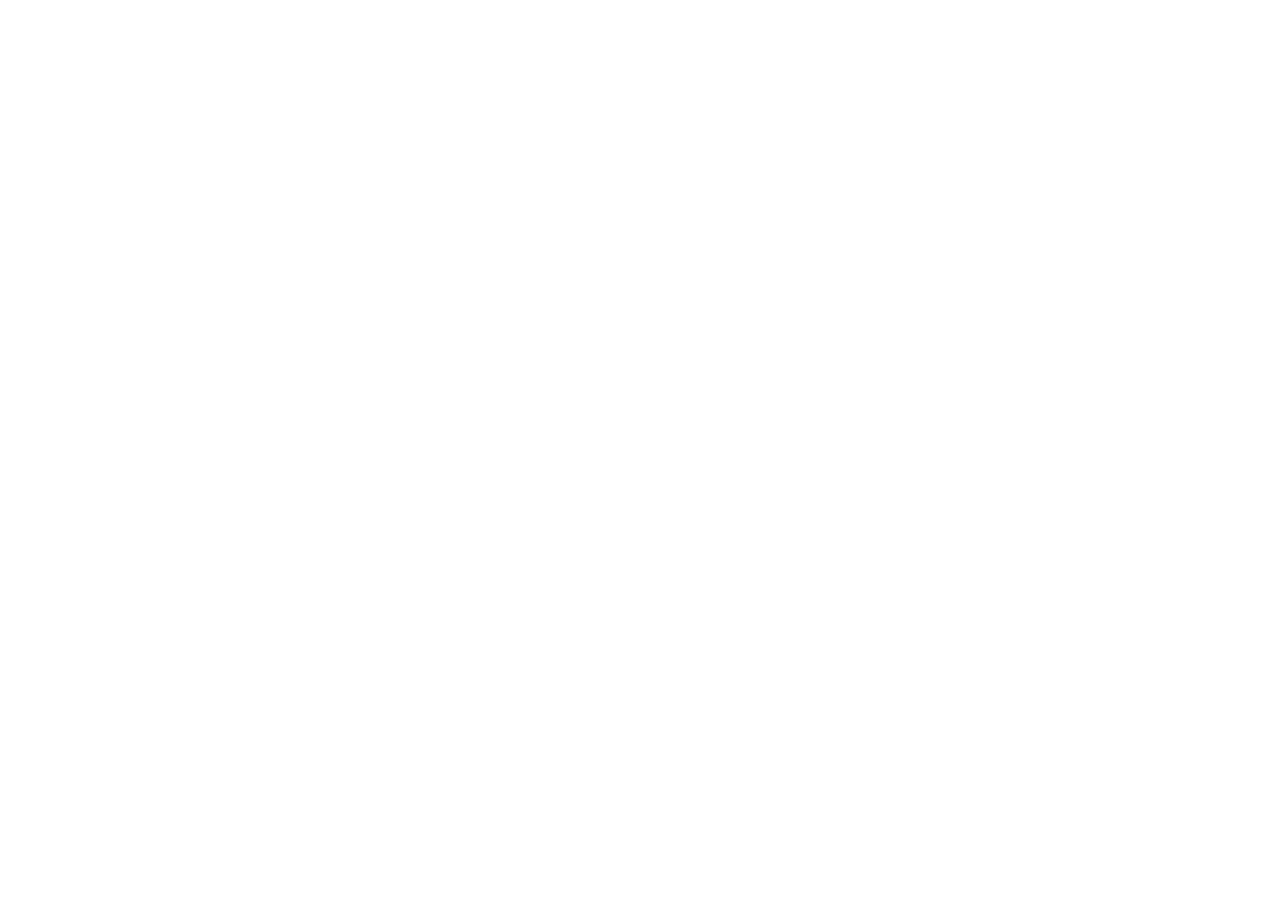
==== index.html @ 89f11338 "first commit" ====
<!DOCTYPE html>
<html lang="en">
<head>
  <meta charset="UTF-8">
  <meta http-equiv="X-UA-Compatible" content="IE=edge">
  <meta name="viewport" content="width=device-width, initial-scale=1.0">
  <title>solar-panel-site</title>
</head>
<body>
  
</body>
</html>
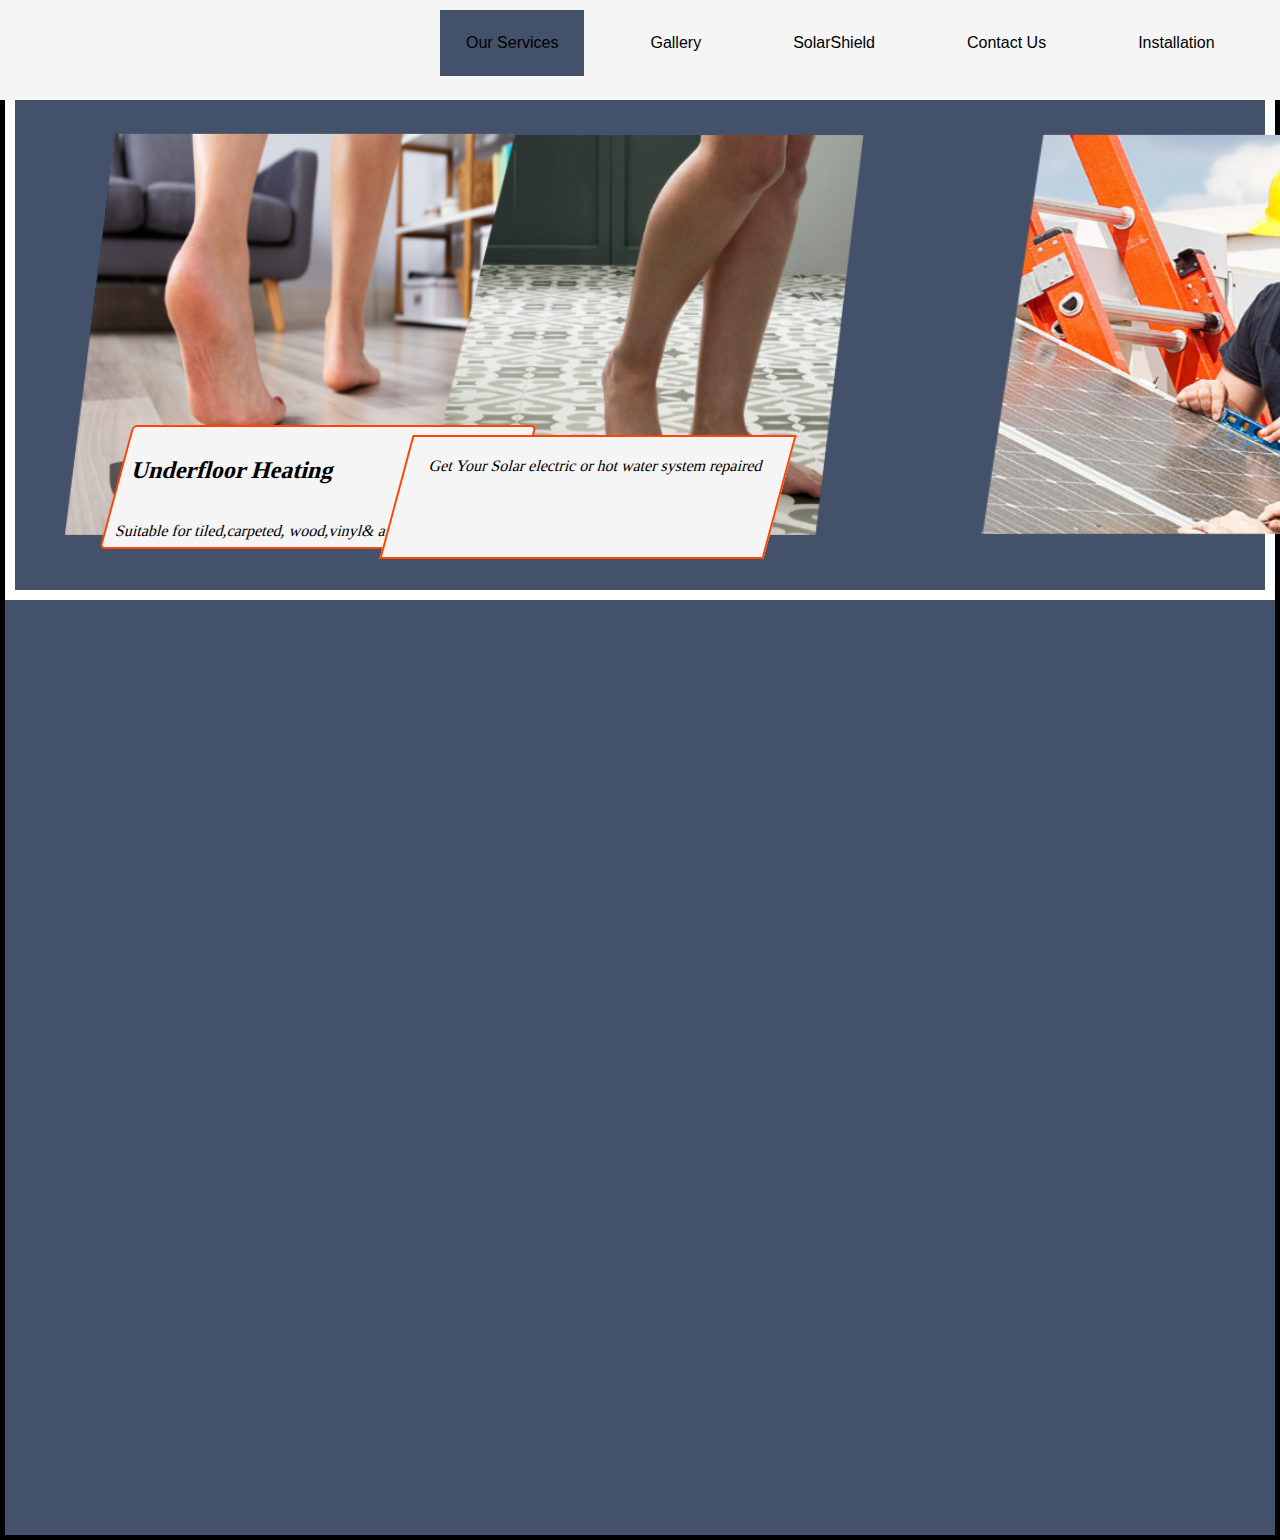
==== commit 6f17f5c5: "changes done" ====
--- a/index.html
+++ b/index.html
@@ -1,12 +1,47 @@
 <!DOCTYPE html>
 <html lang="en">
-<head>
-  <meta charset="UTF-8">
-  <meta http-equiv="X-UA-Compatible" content="IE=edge">
-  <meta name="viewport" content="width=device-width, initial-scale=1.0">
-  <title>solar-panel-site</title>
-</head>
-<body>
-  
-</body>
-</html>+	<head>
+		<meta charset="UTF-8" />
+		<meta http-equiv="X-UA-Compatible" content="IE=edge" />
+		<meta name="viewport" content="width=device-width, initial-scale=1.0" />
+		<title>solar-panel-site</title>
+		<link defer rel="stylesheet" href="style.css" />
+		<script src="index.js"></script>
+	</head>
+	<body>
+		<div class="navbar">
+			<ul>
+				<li class="active"><a>Our Services </a></li>
+				<li><a>Gallery</a></li>
+
+				<li><a>SolarShield </a></li>
+				<li><a href="contact.html">Contact Us </a></li>
+				<li><a>Installation </a></li>
+				<li><a>Quotes </a></li>
+				<div></div>
+			</ul>
+
+			<div class="main">
+				<div class="main-img">
+					<div>
+						<img class="main-img1" src="images/underfloorheating.png" alt="" />
+					</div>
+
+					<div class="bottom-left">
+						<h2>Underfloor Heating</h2>
+						<br />
+						<div>Suitable for tiled,carpeted, wood,vinyl& amtico floors</div>
+					</div>
+
+					<div>
+						<img class="main-img2" src="images/solar1.png" alt="" />
+						<div class="bottom-right">
+							Get Your Solar electric or hot water system repaired
+						</div>
+					</div>
+				</div>
+			</div>
+		
+		</div>
+	</body>
+</html>
--- a/style.css
+++ b/style.css
@@ -0,0 +1,138 @@
+body {
+	margin: 0;
+	border: black;
+}
+ul {
+	text-align: center;
+	list-style-type: none;
+	margin: 0;
+	padding: 0px;
+	overflow: hidden;
+	background-color: whitesmoke;
+	position: fixed;
+	top: 0;
+	width: 100%;
+	padding-left: 400px;
+	height: 100px;
+	margin-top: 0px;
+}
+
+li {
+	float: left;
+	/* border: 2px solid black; */
+	text-align: center;
+	padding: 10px;
+	margin-top: 10px;
+	margin-left: 40px;
+}
+
+li a {
+	display: block;
+	color: black;
+	text-align: center;
+	padding: 14px 16px;
+	text-decoration: none;
+	font-family: sans-serif;
+	font-size: bold;
+	/* border: 2px solid black; */
+}
+
+li a:hover:not(.active) {
+	background-color: rgb(67 82 106);
+}
+
+.active {
+	background-color: rgb(67 82 106);
+}
+
+/*main*/
+.main {
+	/* padding: 20px; */
+	margin-top: 30px;
+	background-color: rgb(67 82 106);
+	height: 1500px;
+	border: 5px solid black;
+}
+.main-img {
+	display: flex;
+	margin-top: 40px;
+	gap: 0px;
+	border: 10px solid white;
+}
+.main-img1 {
+	width: 900px;
+
+	margin-right: 0px;
+}
+.main-img2 {
+	width: 900px;
+	height: 500px;
+	margin-left: 10px;
+	padding-left: opx;
+}
+.bottom-left {
+	position: absolute;
+	bottom: 320px;
+	left: 116px;
+	height: 100px;
+	width: 380px;
+	padding: 10px;
+	background-color: whitesmoke;
+	border-radius: 5px;
+	border: 2px solid orangered;
+	-moz-transform: translate(0px, -21px) skew(-15deg, 0deg);
+	-webkit-transform: translate(0px, -21px) skew(-15deg, 0deg);
+	-o-transform: translate(0px, -21px) skew(-15deg, 0deg);
+	-ms-transform: translate(0px, -21px) skew(-15deg, 0deg);
+	transform: translate(0px, -31px) skew(-15deg, 0deg);
+	animation: mymove 5s infinite;
+	animation-timing-function: linear;
+	overflow: hidden;
+}
+@keyframes mymove {
+	from {
+		left: 150px;
+	}
+	to {
+		left: 200px;
+	}
+}
+.bottom-right {
+	text-align: center;
+	position: absolute;
+	bottom: 310px;
+	right: 500px;
+	height: 100px;
+	width: 380px;
+	padding-top: 20px;
+	border: 2px solid orangered;
+	background-color: whitesmoke;
+	-moz-transform: translate(0px, -21px) skew(-15deg, 0deg);
+	-webkit-transform: translate(0px, -21px) skew(-15deg, 0deg);
+	-o-transform: translate(0px, -21px) skew(-15deg, 0deg);
+	-ms-transform: translate(0px, -21px) skew(-15deg, 0deg);
+	transform: translate(0px, -31px) skew(-15deg, 0deg);
+	animation: mymoveright 5s infinite;
+	animation-timing-function: linear;
+}
+@keyframes mymoveright {
+	from {
+		right: 150px;
+	}
+	to {
+		right: 50px;
+	}
+}
+.contact-text {
+	border: 2px solid orange;
+}
+.main-contact {
+	display: flex;
+}
+.contact-flex {
+	display: flex;
+	margin-top: 120px;
+}
+.contact-detail {
+	border: 2px solid yellow;
+}
